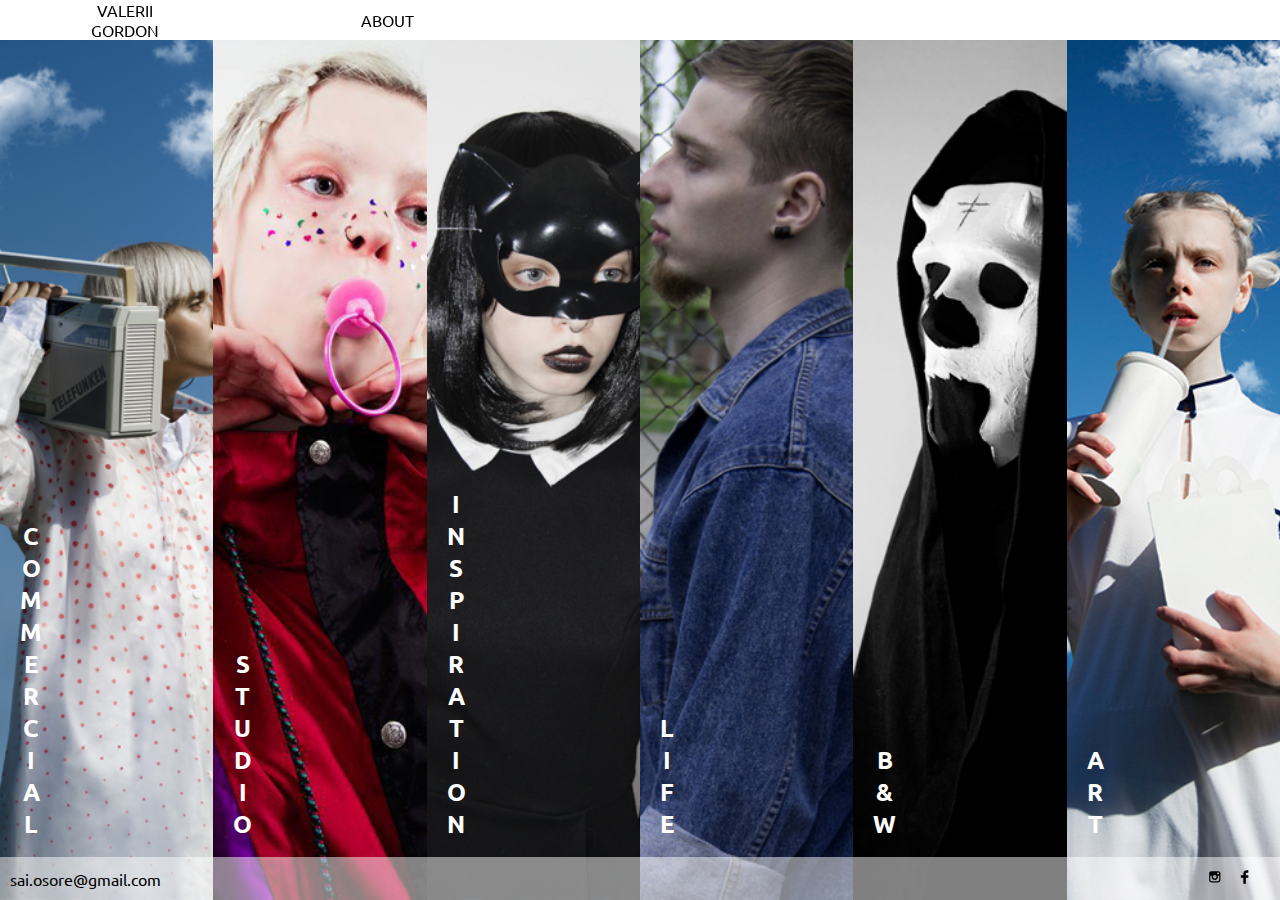
==== index.html @ 972bd42a "initial commit" ====
<!DOCTYPE html>
<html lang="en">

<head>
    <meta charset="UTF-8">
    <meta name="viewport" content="width=device-width, user-scalable=no, initial-scale=1.0, maximum-scale=1.0, minimum-scale=1.0">
    <meta http-equiv="X-UA-Compatible" content="IE=Edge">
    <meta name="format-detection" content="telephone=no">
    <title>Valerii Gordon - photograph, retoucher</title>
    <!-- Fonts - Ubuntu -->
    <link href="https://fonts.googleapis.com/css?family=Ubuntu:300,400,700&amp;subset=cyrillic" rel="stylesheet">
    <!-- Out Styles -->
    <link rel="stylesheet" href="css/build.css">
</head>

<body>
    <header class="header">
        <div class="header__wrapper"></div>
        <a href="index.html" class="logo">
			Valerii Gordon
		</a>
        <button class="menu__btn">Menu</button>
        <nav class="nav">
            <ul class="menu">
                <li class="menu__list">
                    <a href="about.html" class="menu__link">
						About
					</a>
                </li>
            </ul>
        </nav>
    </header>
    <div id="barba-wrapper">
        <div class="barba-container">
            <section class="container">
                <a href="commercial.html" class="container__block">
                    <div class="container__bg" style="background-image: url(img/commercial.jpg)">
                    </div>
                    <h2 class="container__title">
                        <span>c</span><br>
                        <span>o</span><br>
                        <span>m</span><br>
                        <span>m</span><br>
                        <span>e</span><br>
                        <span>r</span><br>
                        <span>c</span><br>
                        <span>i</span><br>
                        <span>a</span><br>
                        <span>l</span>
                    </h2>
                </a>
                <a href="studio.html" class="container__block">
                    <div class="container__bg" style="background-image: url(img/studio.jpg)">
                    </div>
                    <h2 class="container__title">
                        <span>s</span><br>
                        <span>t</span><br>
                        <span>u</span><br>
                        <span>d</span><br>
                        <span>i</span><br>
                        <span>o</span>
                    </h2>
                </a>
                <a href="inspiration.html" class="container__block">
                    <div class="container__bg" style="background-image: url(img/inspiration.jpg)">
                    </div>
                    <h2 class="container__title">
                        <span>i</span><br>
                        <span>n</span><br>
                        <span>s</span><br>
                        <span>p</span><br>
                        <span>i</span><br>
                        <span>r</span><br>
                        <span>a</span><br>
                        <span>t</span><br>
                        <span>i</span><br>
                        <span>o</span><br>
                        <span>n</span>
                    </h2>
                </a>
                <a href="life.html" class="container__block">
                    <div class="container__bg" style="background-image: url(img/life.jpg)">
                    </div>
                    <h2 class="container__title">
                        <span>l</span><br>
                        <span>i</span><br>
                        <span>f</span><br>
                        <span>e</span>
                    </h2>
                </a>
                <a href="blackandwhite.html" class="container__block">
                    <div class="container__bg" style="background-image: url(img/bw.jpg)">
                    </div>
                    <h2 class="container__title">
                        <span>b</span><br>
                        <span>&</span><br>
                        <span>w</span>
                    </h2>
                </a>
                <a href="art.html" class="container__block">
                    <div class="container__bg" style="background-image: url(img/art.jpg)">
                    </div>
                    <h2 class="container__title">
                        <span>a</span><br>
                        <span>r</span><br>
                        <span>t</span>
                    </h2>
                </a>
            </section>
        </div>
    </div>
    <footer class="footer">
        <div class="footer__wrapper"></div>
        <div class="contacts">
            <a href="mailto:sai.osore@gmail.com" class="email">
				sai.osore@gmail.com
			</a>
        </div>
        <div class="social">
            <ul class="social__list">
                <li class="social__item">
                    <a href="https://www.instagram.com/sai_osore/" target="_blank" class="social__link">
                        <svg class="social__icon" width="20" height="20" viewBox="0 0 100 100" xmlns="http://www.w3.org/2000/svg">
						<path d="M66.8,76.9H31c-5.6,0-10.1-4.5-10.1-10.1V31c0-5.6,4.5-10.1,10.1-10.1h35.8c5.6,0,10.1,4.5,10.1,10.1v35.8   C76.9,72.4,72.4,76.9,66.8,76.9z M48.9,40c-4.9,0-9,4-9,9s4,9,9,9s9-4,9-9S53.8,40,48.9,40z M70.2,27.6h-9v9h9V27.6z M71.3,43.3   h-7.7c0.7,1.8,1,3.6,1,5.6c0,8.6-7.1,15.7-15.7,15.7s-15.7-7.1-15.7-15.7c0-2,0.3-3.8,1-5.6h-7.7v20.2c0,4.4,3.5,7.8,7.8,7.8h29.1   c4.4,0,7.8-3.5,7.8-7.8V43.3z"/>
						</svg>
                    </a>
                </li>
                <li class="social__item">
                    <a href="https://www.facebook.com/sai.osore" target="_blank" class="social__link">
                        <svg class="social__icon" width="20" height="20" viewBox="0 0 24 24" xmlns="http://www.w3.org/2000/svg">
						<path d="M13,10h3v3h-3v7h-3v-7H7v-3h3V8.745c0-1.189,0.374-2.691,1.118-3.512C11.862,4.41,12.791,4,13.904,4H16v3h-2.1   C13.402,7,13,7.402,13,7.899V10z"/>
						</svg>
                    </a>
                </li>
            </ul>
        </div>
    </footer>
    <script src="js/jquery-3.3.1.min.js"></script>
    <script src="js/barba.min.js" type="text/javascript"></script>
    <script type="text/javascript" src="js/main.js"></script>
</body>

</html>
---- css/build.css ----
html,body,div,span,applet,object,iframe,h1,h2,h3,h4,h5,h6,p,blockquote,pre,a,abbr,acronym,address,big,cite,code,del,dfn,em,img,ins,kbd,q,s,samp,small,strike,strong,sub,sup,tt,var,b,u,i,center,dl,dt,dd,ol,ul,li,fieldset,form,label,legend,table,caption,tbody,tfoot,thead,tr,th,td,article,aside,canvas,details,embed,figure,figcaption,footer,header,hgroup,menu,nav,output,ruby,section,summary,time,mark,audio,video{margin:0;padding:0;border:0;vertical-align:baseline}article,aside,details,figcaption,figure,footer,header,hgroup,menu,main,nav,section{display:block}html{-ms-text-size-adjust:100%;-webkit-text-size-adjust:100%}img,fieldset,a img{border:none}input[type="text"],input[type="email"],input[type="tel"],textarea{-webkit-appearance:none}input[type="submit"],button{cursor:pointer}input[type="submit"]::-moz-focus-inner,button::-moz-focus-inner{padding:0;border:0}textarea{overflow:auto}input,button{margin:0;padding:0;border:0}div,input,textarea,select,button,h1,h2,h3,h4,h5,h6,a,span,a:focus{outline:none}ul,ol{list-style-type:none}table{border-spacing:0;border-collapse:collapse;width:100%}html{-webkit-box-sizing:border-box;box-sizing:border-box}*,*:before,*:after{-webkit-box-sizing:inherit;box-sizing:inherit}html{font-size:16px}body{width:100%;height:100%;font-family:'Ubuntu', sans-serif;font-weight:400}a{text-decoration:none;color:#000}.header{position:fixed;width:100%;height:40px;padding:10px;display:-webkit-box;display:-ms-flexbox;display:flex;-ms-flex-pack:distribute;justify-content:space-around;-webkit-box-align:center;-ms-flex-align:center;align-items:center;text-align:center;z-index:111;text-transform:uppercase}.header__wrapper{position:absolute;top:0;left:0;width:100%;height:100%;background-color:#fff;opacity:.5;z-index:-1}.header:hover .header__wrapper{opacity:1}.logo{margin-left:60px}.nav{width:100%;height:100%;display:-webkit-box;display:-ms-flexbox;display:flex;-webkit-box-pack:justify;-ms-flex-pack:justify;justify-content:space-between;-webkit-box-align:center;-ms-flex-align:center;align-items:center}@media only screen and (max-width: 768px){.nav{display:none;position:absolute;left:0;top:0;height:100vh;background-color:#fff}}.menu{width:100%;display:-webkit-box;display:-ms-flexbox;display:flex;-webkit-box-pack:start;-ms-flex-pack:start;justify-content:flex-start;-webkit-box-align:center;-ms-flex-align:center;align-items:center;margin-left:140px}@media only screen and (max-width: 768px){.menu{margin:0;height:100%;-webkit-box-orient:vertical;-webkit-box-direction:normal;-ms-flex-direction:column;flex-direction:column;-webkit-box-pack:center;-ms-flex-pack:center;justify-content:center}}.menu__list{padding:0 20px 0 40px}@media only screen and (max-width: 768px){.menu__list{padding:20px}}.menu__btn{position:relative;display:none;margin:0 auto;border:none;text-transform:uppercase;background:none;font-family:Ubuntu, sans-serif;font-weight:400;font-size:16px}@media only screen and (max-width: 768px){.menu__btn{display:inline-block;z-index:1}}.btn--active{background-color:#fff;color:#fff}.btn--active:before{content:'close';color:red;position:absolute;top:0;left:0;text-transform:uppercase}.container{display:-webkit-box;display:-ms-flexbox;display:flex;-webkit-box-orient:horizontal;-webkit-box-direction:normal;-ms-flex-direction:row;flex-direction:row;-ms-flex-wrap:nowrap;flex-wrap:nowrap;-webkit-box-pack:start;-ms-flex-pack:start;justify-content:flex-start;-webkit-box-align:center;-ms-flex-align:center;align-items:center;height:100vh;width:100vw}@media only screen and (max-width: 425px){.container{-ms-flex-wrap:wrap;flex-wrap:wrap}}.container__block{display:block;position:relative;width:25%;height:100%}@media only screen and (max-width: 425px){.container__block{width:50%}}.container__bg{width:100%;height:100%;position:absolute;top:0;left:0;background-size:cover;background-position:center;background-repeat:no-repeat}.container__title{position:absolute;bottom:60px;left:20px;-webkit-transition:-webkit-transform .3s ease-in-out;transition:-webkit-transform .3s ease-in-out;transition:transform .3s ease-in-out;transition:transform .3s ease-in-out, -webkit-transform .3s ease-in-out;text-transform:uppercase;color:#fff;text-align:center}@media only screen and (max-width: 768px){.container__title{font-size:16px}}.new-page{position:relative;width:100%;overflow:hidden;background-size:top;background-position:center;background-repeat:repeat}.new-page__wrapper{position:absolute;width:100%;height:100%;top:-100%;left:0;z-index:10;background-color:#fff;background-size:top;background-position:center;background-repeat:no-repeat;-webkit-animation:fade 2s linear;animation:fade 2s linear}.new-page--bw{background-color:black}.new-page--gradient{background:#f9c667;background:-webkit-gradient(linear, left top, left bottom, from(#f9c667), color-stop(34%, #fc6a6a), color-stop(68%, #f46b09), to(#f79621));background:linear-gradient(to bottom, #f9c667 0%, #fc6a6a 34%, #f46b09 68%, #f79621 100%)}.new-page--red{background-color:darkred}@-webkit-keyframes fade{0%{top:0}100%{top:-100%}}@keyframes fade{0%{top:0}100%{top:-100%}}.about{margin:0 auto;background-color:#fff;background-size:top;background-position:center;background-repeat:no-repeat}.about__text{max-width:500px;text-align:center;font-size:1.2rem;padding:20px}.about__link{position:relative;font-size:24px;font-weight:900;z-index:1}.about__link:before{content:'';position:absolute;top:50%;left:0;height:6px;width:0;background-color:red;z-index:-1;-webkit-transition:1s;transition:1s}.about__link:hover:before{width:100%;left:0}.gallery{display:-webkit-box;display:-ms-flexbox;display:flex;-webkit-box-orient:horizontal;-webkit-box-direction:normal;-ms-flex-direction:row;flex-direction:row;-ms-flex-wrap:wrap;flex-wrap:wrap;-webkit-box-pack:start;-ms-flex-pack:start;justify-content:flex-start;-webkit-box-align:center;-ms-flex-align:center;align-items:center;-ms-flex-line-pack:start;align-content:flex-start;height:100vh;width:100vw;padding:40px;overflow:auto}.gallery__item{-webkit-box-flex:33.33%;-ms-flex:33.33%;flex:33.33%;max-height:700px;padding:30px;display:block;position:relative;overflow:hidden;text-align:center}@media only screen and (max-width: 768px){.gallery__item{-webkit-box-flex:50%;-ms-flex:50%;flex:50%}}@media only screen and (max-width: 425px){.gallery__item{-webkit-box-flex:100%;-ms-flex:100%;flex:100%}}.gallery__item:hover .gallery__info{display:block}.gallery__inner{width:100%;height:100%;position:relative}.gallery__info{position:absolute;width:200px;margin:0 auto;bottom:12%;left:0;right:0;display:none;font-weight:200;text-align:center;background-color:#fff;padding:10px}.gallery__img{max-width:100%;max-height:500px;-webkit-box-shadow:0px 0px 33px 1px rgba(0,0,0,0.4);box-shadow:0px 0px 33px 1px rgba(0,0,0,0.4)}.footer{position:absolute;bottom:0;left:0;padding:10px;width:100%;z-index:111;display:-webkit-box;display:-ms-flexbox;display:flex;-webkit-box-pack:justify;-ms-flex-pack:justify;justify-content:space-between;-webkit-box-align:center;-ms-flex-align:center;align-items:center}@media only screen and (max-width: 425px){.footer{position:fixed}}.footer__wrapper{position:absolute;top:0;left:0;width:100%;height:100%;background-color:#fff;opacity:.5;z-index:-1}.footer:hover .footer__wrapper{opacity:1}.tel{margin-right:40px}.social__list{position:relative;display:-webkit-box;display:-ms-flexbox;display:flex;-webkit-box-pack:center;-ms-flex-pack:center;justify-content:center;-webkit-box-align:center;-ms-flex-align:center;align-items:center;margin-right:5px}.social__link{margin-right:10px}

/*# sourceMappingURL=build.css.map */
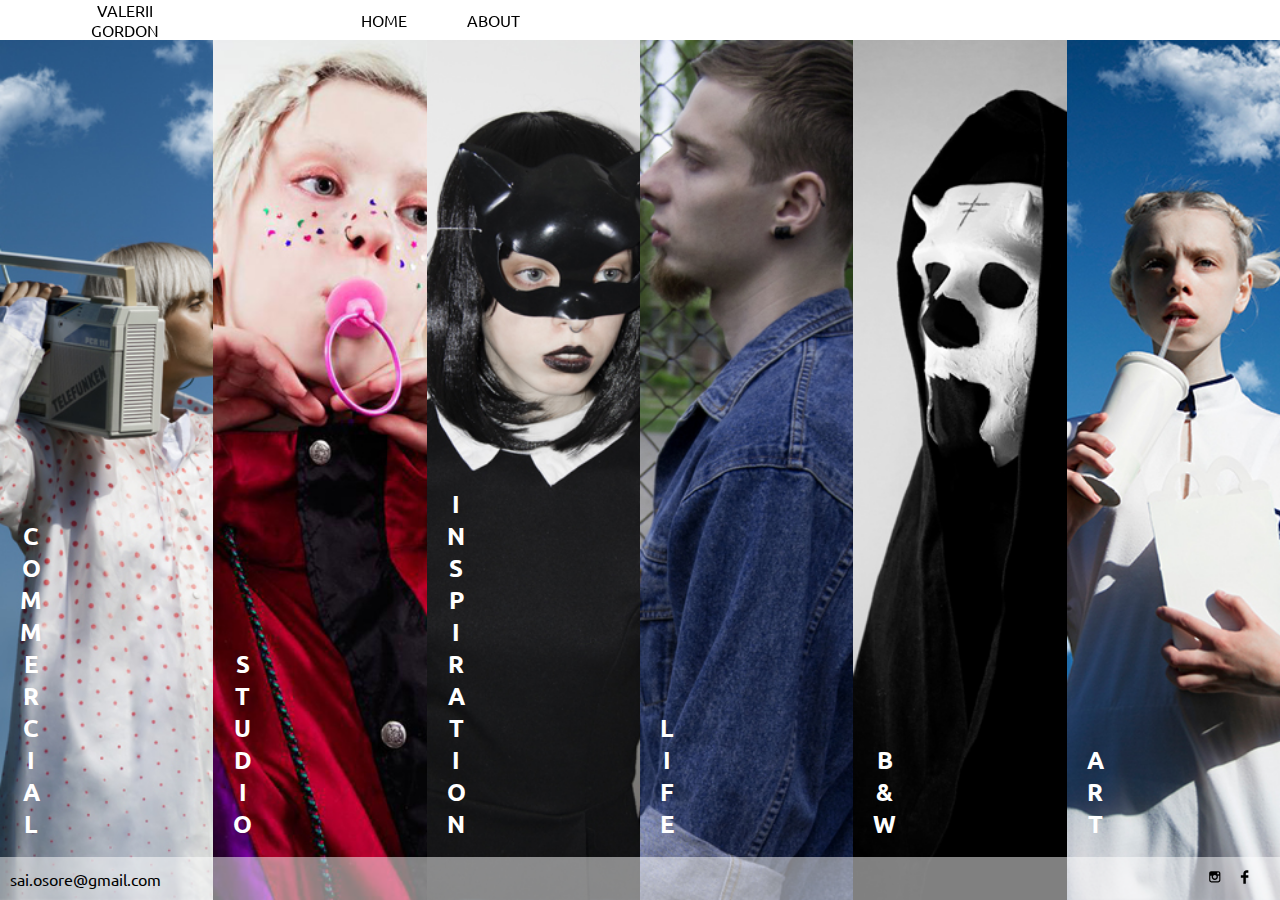
==== commit 5c6bcadf: "change about and header" ====
--- a/index.html
+++ b/index.html
@@ -16,12 +16,17 @@
 <body>
     <header class="header">
         <div class="header__wrapper"></div>
-        <a href="index.html" class="logo">
+        <a href="https://valeriigordon.github.io/" class="logo">
 			Valerii Gordon
 		</a>
         <button class="menu__btn">Menu</button>
         <nav class="nav">
             <ul class="menu">
+                <li class="menu__list">
+                    <a href="https://valeriigordon.github.io/" class="menu__link">
+                        Home
+                    </a>
+                </li>
                 <li class="menu__list">
                     <a href="about.html" class="menu__link">
 						About
